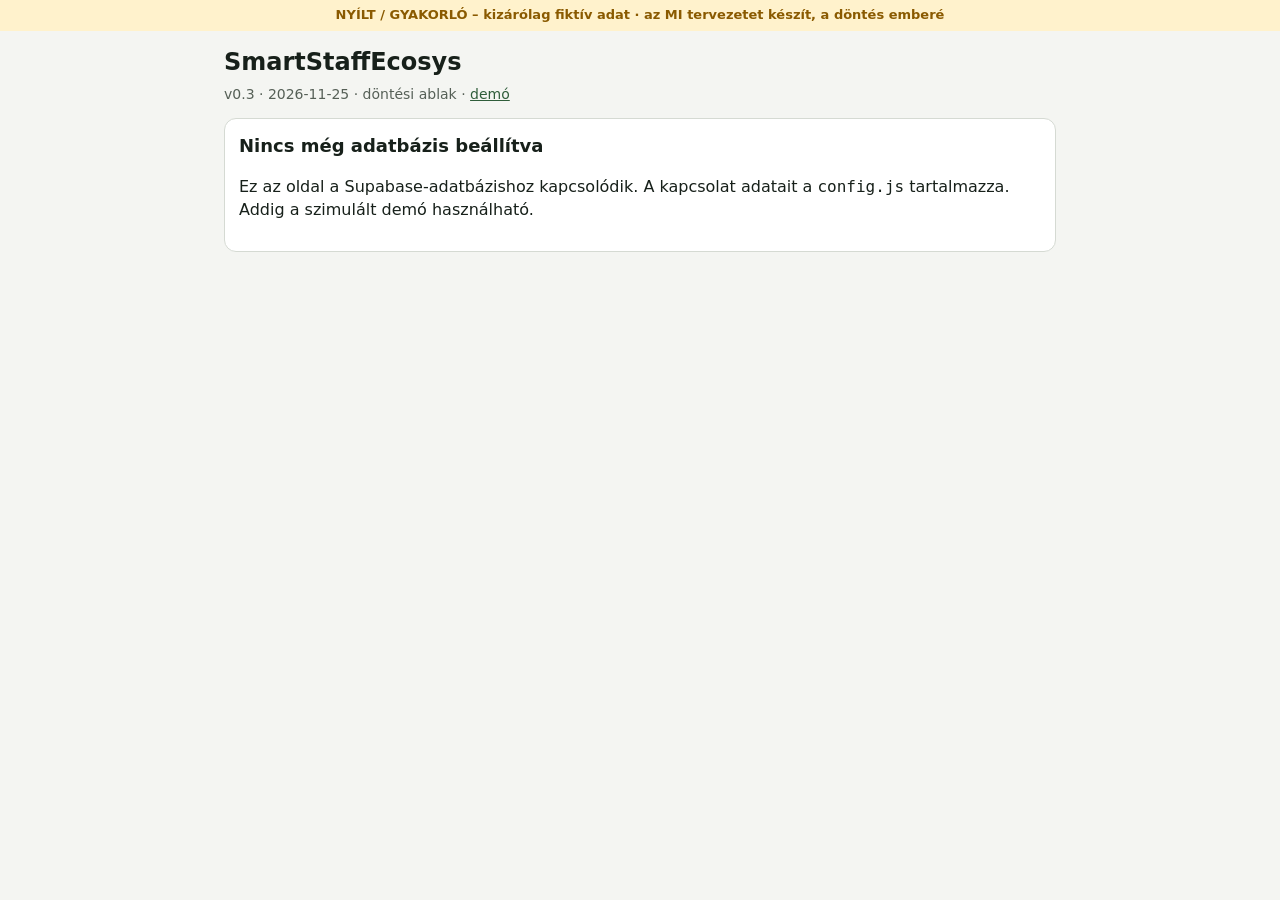
==== public/live.html @ f986acd6 "v0.3: database API with login and human gates, workflow runner, live decision window - D9 authority " ====
<!doctype html>
<html lang="hu">
<head>
  <meta charset="utf-8">
  <meta name="viewport" content="width=device-width, initial-scale=1">
  <meta name="robots" content="noindex, nofollow">
  <title>SmartStaffEcosys v0.3 – döntések</title>
  <link rel="stylesheet" href="styles.css">
</head>
<body>
  <div class="banner">NYÍLT / GYAKORLÓ – kizárólag fiktív adat · az MI tervezetet készít, a döntés emberé</div>
  <header>
    <h1>SmartStaffEcosys</h1>
    <p class="sub">v0.3 · 2026-11-25 · döntési ablak · <a href="index.html">demó</a></p>
  </header>
  <main>
    <section id="setup" class="card" hidden>
      <h2>Nincs még adatbázis beállítva</h2>
      <p>Ez az oldal a Supabase-adatbázishoz kapcsolódik. A kapcsolat adatait a <code>config.js</code> tartalmazza. Addig a szimulált demó használható.</p>
    </section>

    <section id="login" class="card" hidden>
      <h2>Belépés</h2>
      <form id="login-form">
        <label>E-mail <input id="email" type="email" autocomplete="username" required></label>
        <label>Jelszó <input id="password" type="password" autocomplete="current-password" required></label>
        <p id="login-error" class="error" role="alert"></p>
        <div class="actions"><button class="primary">Belépés</button></div>
      </form>
    </section>

    <div id="app" hidden>
      <section class="card">
        <p id="who"></p>
        <p id="conn" class="muted" role="status"></p>
        <div class="actions">
          <button id="refresh">Frissítés</button>
          <button id="notify">Értesítés engedélyezése</button>
          <button id="logout">Kilépés</button>
        </div>
        <p class="muted">Új döntéskérésnél felugró ablak jelenik meg. Értesítés csak nyitott lapnál érkezik.</p>
      </section>
      <section class="card">
        <h2>Döntésre vár</h2>
        <div id="inbox"></div>
      </section>
      <section class="card">
        <h2>Döntési napló</h2>
        <ol id="history" class="log"></ol>
      </section>
    </div>
  </main>

  <dialog id="dlg" aria-labelledby="dlg-title">
    <p id="dlg-meta" class="muted"></p>
    <h2 id="dlg-title" tabindex="-1" autofocus></h2>
    <p id="dlg-clock" class="clock"></p>
    <div id="dlg-warnings"></div>
    <details id="dlg-subject"><summary>A döntés tárgya (tervezet)</summary><pre id="dlg-content"></pre></details>
    <fieldset id="dlg-options"></fieldset>
    <button type="button" id="dlg-reveal" disabled>Törzsajánlás megtekintése</button>
    <p id="dlg-rec" class="rec" hidden></p>
    <label id="dlg-guidance-box" hidden>Parancsnoki iránymutatás (kötelező) <textarea id="dlg-guidance" rows="4"></textarea></label>
    <label>Indoklás (eltérésnél kötelező) <textarea id="dlg-reason" rows="3"></textarea></label>
    <p id="dlg-error" class="error" role="alert"></p>
    <div class="actions">
      <button type="button" id="dlg-ok" class="primary" disabled>Döntés rögzítése</button>
      <button type="button" id="dlg-later">Később</button>
    </div>
  </dialog>
  <script type="module" src="live.js"></script>
</body>
</html>
---- public/styles.css ----
:root { color-scheme: light dark; --bg: #f4f5f2; --card: #fff; --ink: #17201a; --muted: #566057; --line: #d5dad3;
  --accent: #2f5d3a; --accent-ink: #fff; --warn: #8a5a00; --warn-bg: #fff2cc; --bad: #9b1c1c; --bad-bg: #fde4e4; }
@media (prefers-color-scheme: dark) { :root { --bg: #111512; --card: #1a201b; --ink: #e8ede8; --muted: #a4afa6; --line: #333d35;
  --accent: #8fcf9d; --accent-ink: #0d160f; --warn: #ffd777; --warn-bg: #3a2f0d; --bad: #ffb3b3; --bad-bg: #401616; } }
* { box-sizing: border-box; }
body { margin: 0; background: var(--bg); color: var(--ink); font: 16px/1.45 system-ui, sans-serif; }
.banner { position: sticky; top: 0; z-index: 2; background: var(--warn-bg); color: var(--warn); text-align: center; font-size: 13px; font-weight: 600; padding: 6px 10px; }
body.locked .banner { background: var(--bad-bg); color: var(--bad); }
header, main { max-width: 860px; margin: 0 auto; padding: 0 14px; }
header { padding-top: 14px; }
h1 { margin: 0; font-size: 24px; } h2 { margin: 0 0 10px; font-size: 18px; }
.sub, .muted { color: var(--muted); font-size: 14px; margin: 4px 0 10px; }
.card { background: var(--card); border: 1px solid var(--line); border-radius: 12px; padding: 14px; margin: 14px 0; }
.lock { border-color: var(--bad); background: var(--bad-bg); }
.grid { display: grid; gap: 10px; grid-template-columns: repeat(auto-fit, minmax(240px, 1fr)); }
label { display: block; font-size: 14px; }
.check, .switch { display: flex; gap: 8px; align-items: center; margin: 8px 0; }
select, textarea { display: block; width: 100%; margin-top: 4px; padding: 9px; font: inherit; color: var(--ink); background: var(--card); border: 1px solid var(--line); border-radius: 8px; }
button { font: inherit; padding: 10px 14px; border-radius: 8px; border: 1px solid var(--line); background: var(--card); color: var(--ink); cursor: pointer; }
button.primary { background: var(--accent); border-color: var(--accent); color: var(--accent-ink); }
button.attention { width: 100%; background: var(--warn-bg); color: var(--warn); border-color: var(--warn); font-weight: 600; }
button:disabled { opacity: .45; cursor: default; }
.actions { display: flex; flex-wrap: wrap; gap: 8px; margin-top: 10px; }
.status { font-weight: 600; }
details { border-top: 1px solid var(--line); padding: 8px 0; }
summary { cursor: pointer; font-weight: 600; }
.sub-row { border-left: 4px solid var(--line); margin: 8px 0; padding: 4px 10px; font-size: 14px; }
.sub-row.done { border-color: var(--accent); }
.sub-row.current { border-color: var(--warn); background: var(--warn-bg); color: var(--warn); }
.tag { display: inline-block; border: 1px solid currentColor; border-radius: 99px; font-size: 12px; padding: 0 8px; margin-left: 6px; }
.log { font-size: 13px; padding-left: 22px; max-height: 320px; overflow: auto; }
dialog { width: min(640px, calc(100vw - 20px)); max-height: calc(100dvh - 20px); overflow: auto; border: 2px solid var(--warn); border-radius: 14px; padding: 16px; background: var(--card); color: var(--ink); }
dialog::backdrop { background: rgba(0, 0, 0, .6); }
fieldset { border: 0; padding: 0; margin: 0 0 10px; }
.option { display: flex; gap: 10px; border: 1px solid var(--line); border-radius: 10px; padding: 10px; margin: 8px 0; }
.option:has(input:checked) { border-color: var(--accent); box-shadow: 0 0 0 1px var(--accent); }
.option small { display: block; color: var(--muted); }
.rec { border-left: 4px solid var(--accent); padding-left: 10px; }
.clock { font-size: 14px; color: var(--muted); }
.error { color: var(--bad); font-weight: 600; margin: 6px 0; }
[hidden] { display: none !important; }
input[type=email], input[type=password] { display: block; width: 100%; margin: 4px 0 10px; padding: 9px; font: inherit; color: var(--ink); background: var(--card); border: 1px solid var(--line); border-radius: 8px; }
a { color: var(--accent); }
.request { border: 1px solid var(--line); border-left: 4px solid var(--warn); border-radius: 10px; padding: 10px; margin: 8px 0; }
.request.late { border-left-color: var(--bad); }
.warnings { background: var(--warn-bg); color: var(--warn); border-radius: 8px; padding: 8px 8px 8px 26px; font-size: 14px; }
pre { white-space: pre-wrap; overflow-wrap: anywhere; font-size: 12px; max-height: 260px; overflow: auto; }
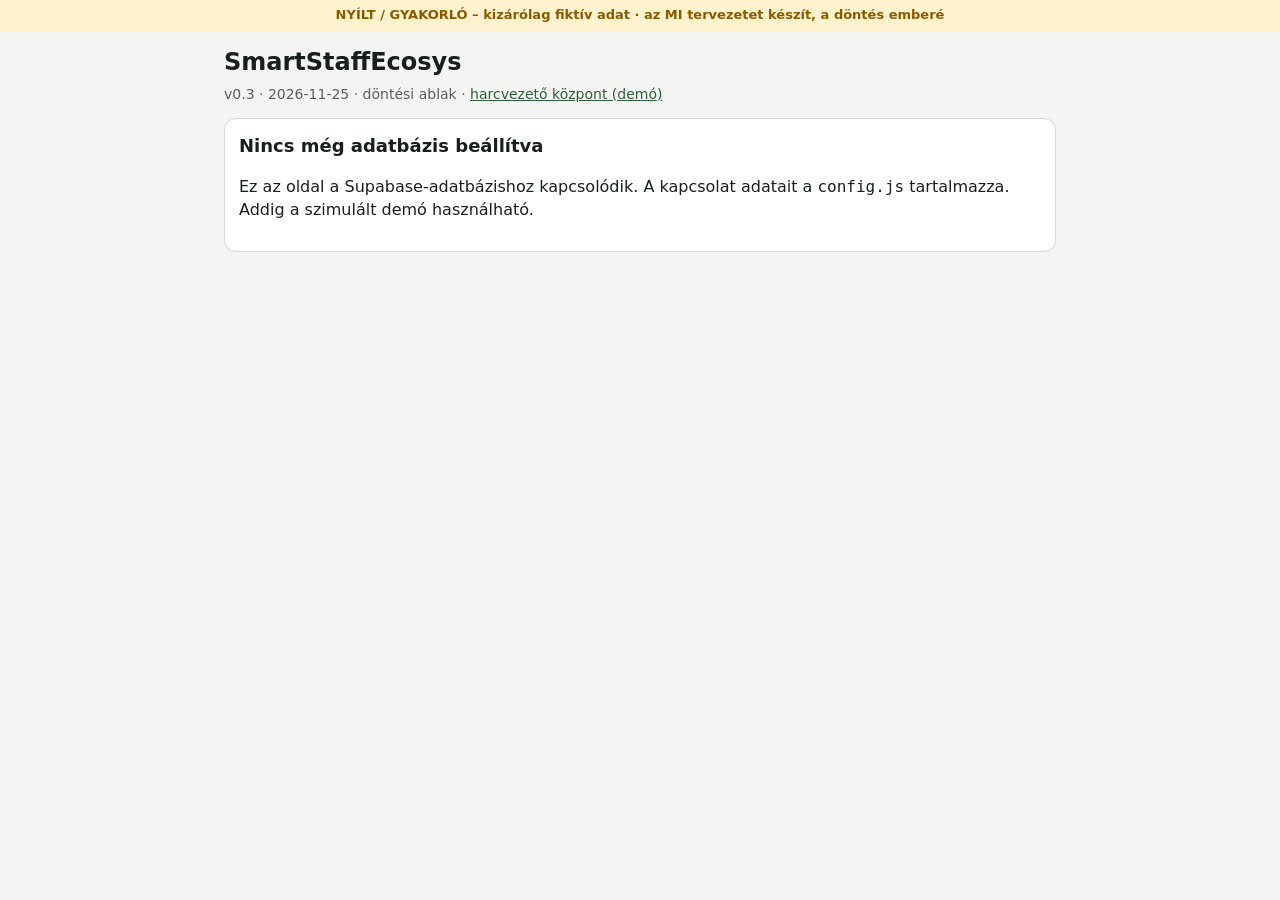
==== commit 0001076e: "v0.4: command post as the main UI (map, JCHAT, forces, war-game walk-through) The process view moves" ====
--- a/public/live.html
+++ b/public/live.html
@@ -11,7 +11,7 @@
   <div class="banner">NYÍLT / GYAKORLÓ – kizárólag fiktív adat · az MI tervezetet készít, a döntés emberé</div>
   <header>
     <h1>SmartStaffEcosys</h1>
-    <p class="sub">v0.3 · 2026-11-25 · döntési ablak · <a href="index.html">demó</a></p>
+    <p class="sub">v0.3 · 2026-11-25 · döntési ablak · <a href="./">harcvezető központ (demó)</a></p>
   </header>
   <main>
     <section id="setup" class="card" hidden>
